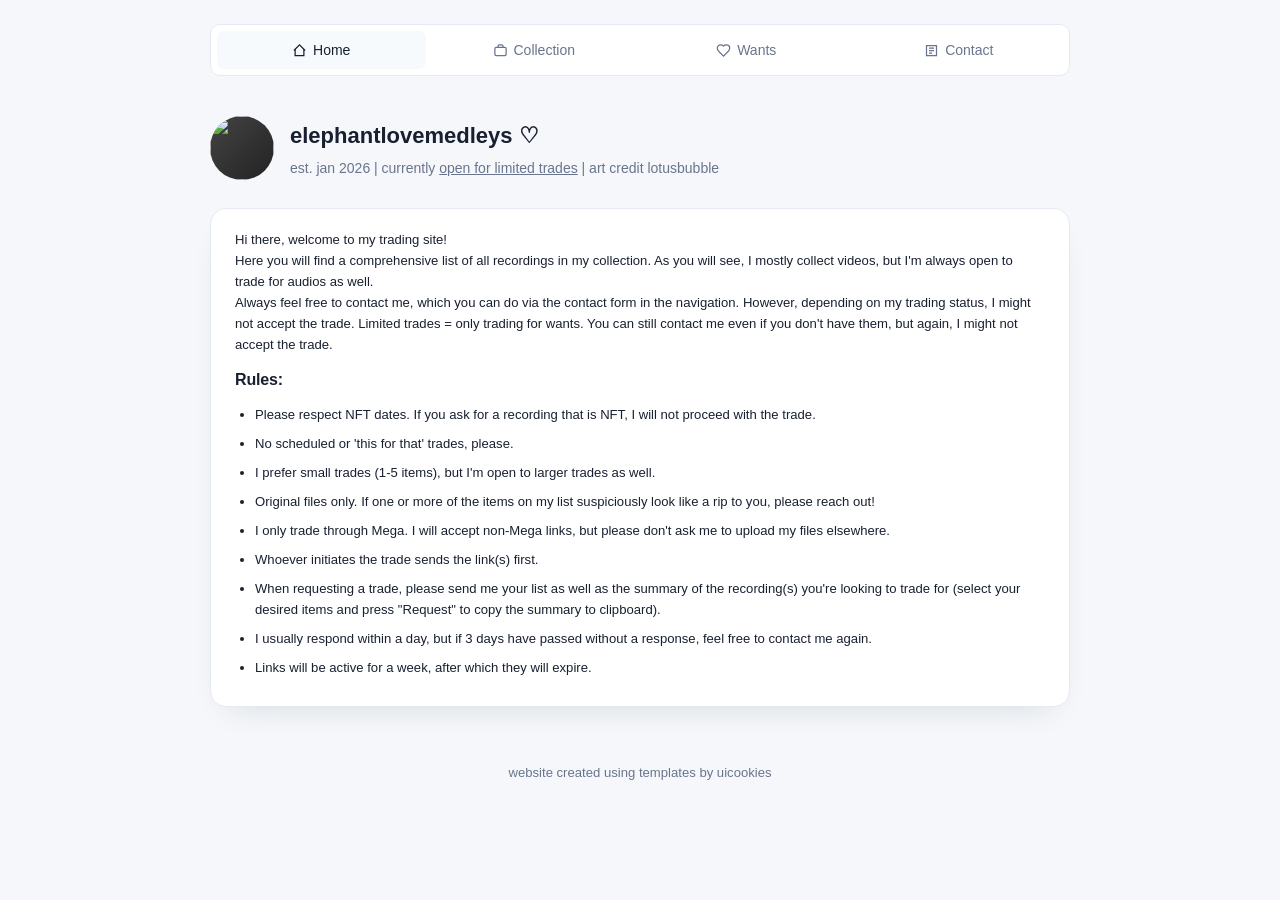
==== index.html @ 50d88b27 "Update index.html" ====
<!DOCTYPE html>
<html lang="en">
  <head>
    <meta charset="UTF-8">
    <meta name="viewport" content="width=device-width, initial-scale=1.0">
    <title>elephantlovemedleys</title>
    <style>
      :root {
        --bg: #f5f7fa;
        --surface: #ffffff;
        --border: #e5eaf2;
        --text: #182030;
        --text-dim: #69758d;
        --accent: #2563eb;
        --hover: #f7fafd;
      }

      * {
        box-sizing: border-box;
      }

      body {
        margin: 0;
        background: var(--bg);
        color: var(--text);
        font-family: -apple-system, BlinkMacSystemFont, "Segoe UI", Roboto, Helvetica, Arial, sans-serif;
        line-height: 1.6;
      }

      .wrap {
        max-width: 900px;
        margin: 0 auto;
        padding: 24px 20px 60px;
      }

      nav {
        display: flex;
        gap: 4px;
        background: var(--surface);
        border: 1px solid var(--border);
        border-radius: 10px;
        padding: 6px;
        margin-bottom: 40px;
      }

      nav a {
        flex: 1;
        text-align: center;
        color: var(--text-dim);
        text-decoration: none;
        font-size: 14px;
        padding: 8px 10px;
        border-radius: 7px;
        display: flex;
        align-items: center;
        justify-content: center;
        gap: 6px;
        min-width: 0;
        overflow: hidden;
        white-space: nowrap;
        text-overflow: ellipsis;
      }

      nav a.active {
        background: var(--hover);
        color: var(--text);
      }

      nav svg {
        width: 15px;
        height: 15px;
        flex-shrink: 0;
      }

      @media (max-width: 420px) {
        nav {
          gap: 2px;
          padding: 4px;
        }

        nav a {
          font-size: 12px;
          padding: 8px 4px;
          gap: 4px;
        }

        nav svg {
          width: 13px;
          height: 13px;
        }
      }

      .profile-header {
        display: flex;
        align-items: center;
        gap: 16px;
        margin-bottom: 28px;
      }

      .avatar {
        width: 64px;
        height: 64px;
        border-radius: 50%;
        object-fit: cover;
        background: linear-gradient(135deg, #444, #222);
        flex-shrink: 0;
      }

      .profile-header h1 {
        font-size: 22px;
        margin: 0 0 4px;
        font-weight: 700;
      }

      .profile-header p {
        margin: 0;
        color: var(--text-dim);
        font-size: 14px;
      }

      .bio p {
        font-size: 15px;
        color: var(--text);
        margin: 0 0 20px;
      }

      .rules-wrap {
        background: var(--surface);
        border: 1px solid var(--border);
        border-radius: 16px;
        box-shadow: 0 14px 32px -18px rgba(18, 28, 48, .16);
        padding: 20px 24px;
        margin-top: 20px;
      }

      .rules-wrap h1 {
        font-size: 1rem;
        letter-spacing: -.01em
      }

      .rules-wrap p {
        font-size: .82rem;
        margin: 0 0 12px;
      }

      .rules-wrap ul {
        margin: 0;
        font-size: .82rem;
        padding-left: 20px;
      }

      .rules-wrap li {
        margin-bottom: 8px;
        color: var(--text);
      }

      footer {
        display: flex;
        justify-content: center;
        padding: 5px;
        color: var(--text-dim);
        font-size: .82rem;
        margin-top: 50px
      }
    </style>
  </head>
  <body>
    <div class="wrap">
      <nav>
        <a href="#" class="active">
          <svg viewBox="0 0 24 24" fill="none" stroke="currentColor" stroke-width="2">
            <path d="M3 12l9-9 9 9" />
            <path d="M5 10v10h14V10" />
          </svg> Home </a>
        <a href="/collection.html">
          <svg viewBox="0 0 24 24" fill="none" stroke="currentColor" stroke-width="2">
            <rect x="3" y="7" width="18" height="13" rx="2" />
            <path d="M8 7V5a2 2 0 0 1 2-2h4a2 2 0 0 1 2 2v2" />
          </svg> Collection </a>
        <a href="/wants.html">
          <svg viewBox="0 0 24 24" fill="none" stroke="currentColor" stroke-width="2">
            <path d="M19 14c1.49-1.46 3-3.21 3-5.5A5.5 5.5 0 0 0 16.5 3c-1.76 0-3 .5-4.5 2-1.5-1.5-2.74-2-4.5-2A5.5 5.5 0 0 0 2 8.5c0 2.3 1.5 4.05 3 5.5l7 7Z" />
          </svg> Wants </a>
        <a href="/contact.html">
          <svg viewBox="0 0 24 24" fill="none" stroke="currentColor" stroke-width="2">
            <path d="M4 4h16v16H4z" />
            <path d="M8 8h8M8 12h8M8 16h5" />
          </svg> Contact </a>
      </nav>
      <div class="profile-header">
        <img class="avatar" src="https://raw.githubusercontent.com/elephantlovemedleys/elephantlovemedleys.github.io/refs/heads/main/zca20a1f53b3a03596f8af420826d0ff9.png">
        <div>
          <h1>elephantlovemedleys ♡</h1>
          <p>est. jan 2026 | currently <u>open for limited trades</u> | art credit lotusbubble </p>
        </div>
      </div>
      <div class="bio">
        <div class="rules-wrap">
          <p>Hi there, welcome to my trading site! </br> Here you will find a comprehensive list of all recordings in my collection. As you will see, I mostly collect videos, but I'm always open to trade for audios as well. </br>Always feel free to contact me, which you can do via the contact form in the navigation. However, depending on my trading status, I might not accept the trade. Limited trades = only trading for wants. You can still contact me even if you don't have them, but again, I might not accept the trade. </p>
          <h1> Rules: </h1>
          <ul>
            <li>Please respect NFT dates. If you ask for a recording that is NFT, I will not proceed with the trade.</li>
            <li>No scheduled or 'this for that' trades, please.</li>
            <li>I prefer small trades (1-5 items), but I'm open to larger trades as well.</li>
            <li>Original files only. If one or more of the items on my list suspiciously look like a rip to you, please reach out!</li>
            <li>I only trade through Mega. I will accept non-Mega links, but please don't ask me to upload my files elsewhere.</li>
            <li>Whoever initiates the trade sends the link(s) first.</li>
            <li>When requesting a trade, please send me your list as well as the summary of the recording(s) you're looking to trade for (select your desired items and press "Request" to copy the summary to clipboard).</li>
            <li>I usually respond within a day, but if 3 days have passed without a response, feel free to contact me again.</li>
            <li>Links will be active for a week, after which they will expire.</li>
          </ul>
        </div>
      </div>
      <footer>website created using templates by uicookies</footer>
    </div>
  </body>
</html>
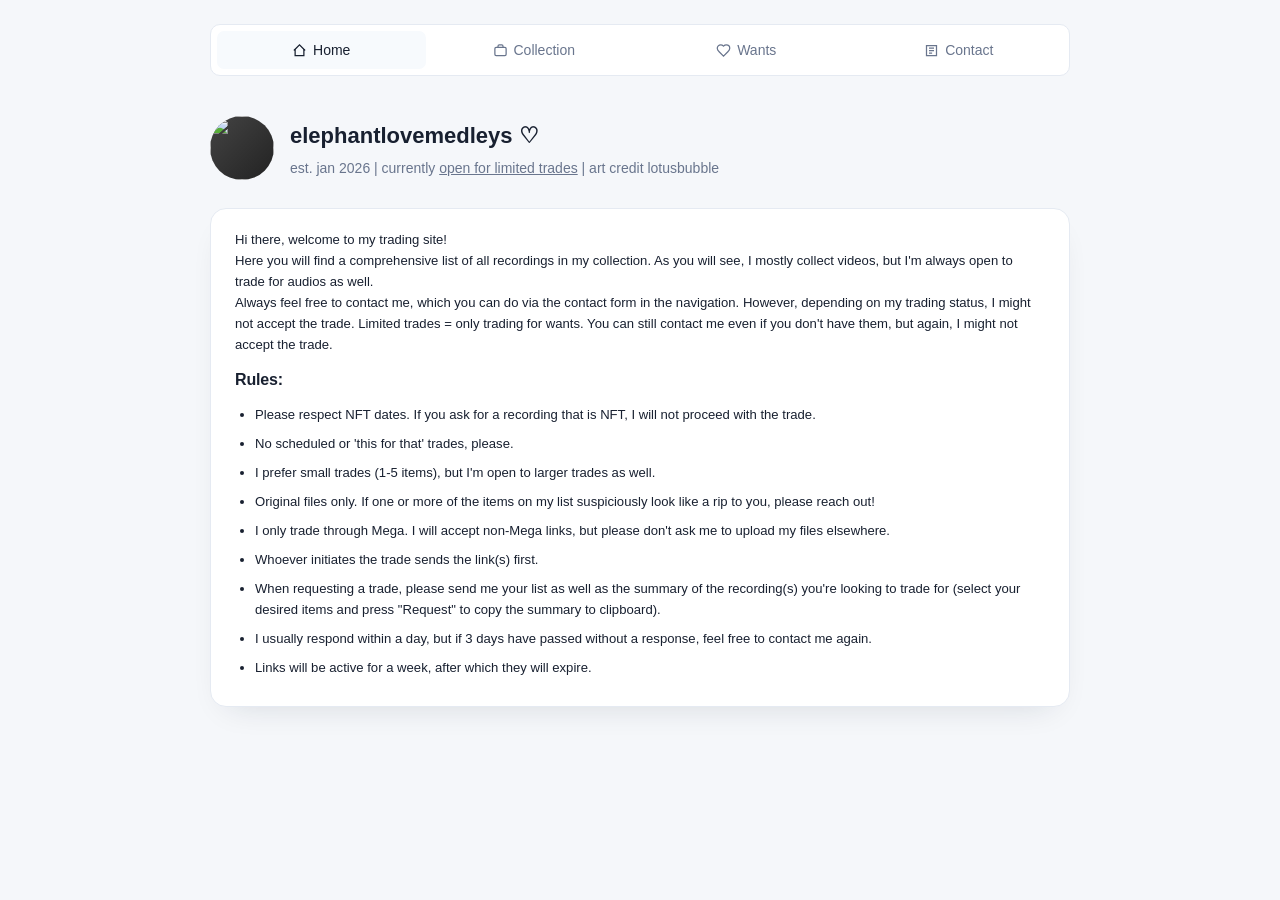
==== commit 9cb7a64f: "Update index.html" ====
--- a/index.html
+++ b/index.html
@@ -153,15 +153,7 @@
         margin-bottom: 8px;
         color: var(--text);
       }
-
-      footer {
-        display: flex;
-        justify-content: center;
-        padding: 5px;
-        color: var(--text-dim);
-        font-size: .82rem;
-        margin-top: 50px
-      }
+      
     </style>
   </head>
   <body>
@@ -210,8 +202,6 @@
             <li>Links will be active for a week, after which they will expire.</li>
           </ul>
         </div>
-      </div>
-      <footer>website created using templates by uicookies</footer>
     </div>
   </body>
 </html>
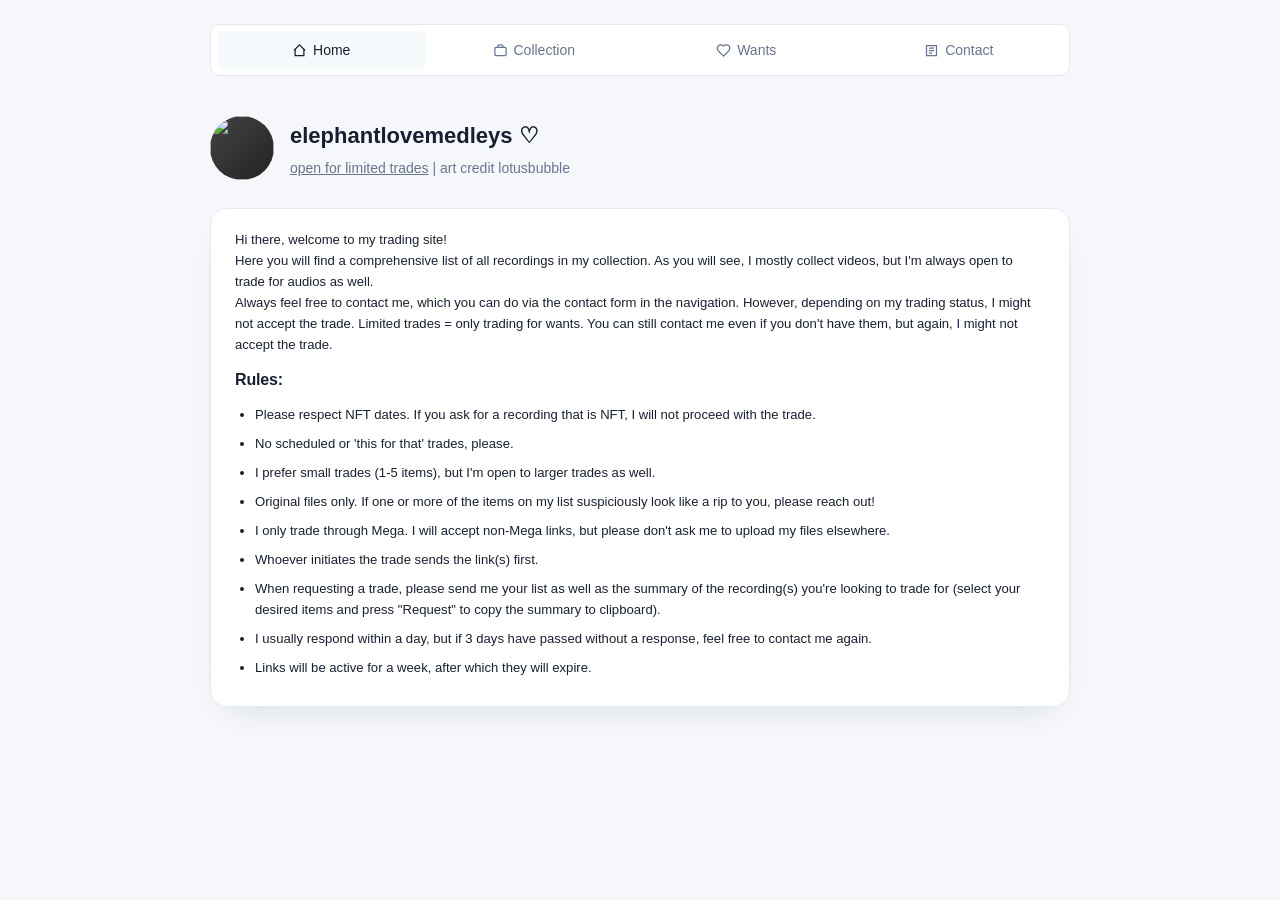
==== commit 686a11de: "Update index.html" ====
--- a/index.html
+++ b/index.html
@@ -183,7 +183,7 @@
         <img class="avatar" src="https://raw.githubusercontent.com/elephantlovemedleys/elephantlovemedleys.github.io/refs/heads/main/zca20a1f53b3a03596f8af420826d0ff9.png">
         <div>
           <h1>elephantlovemedleys ♡</h1>
-          <p>est. jan 2026 | currently <u>open for limited trades</u> | art credit lotusbubble </p>
+          <p><u>open for limited trades</u> | art credit lotusbubble </p>
         </div>
       </div>
       <div class="bio">
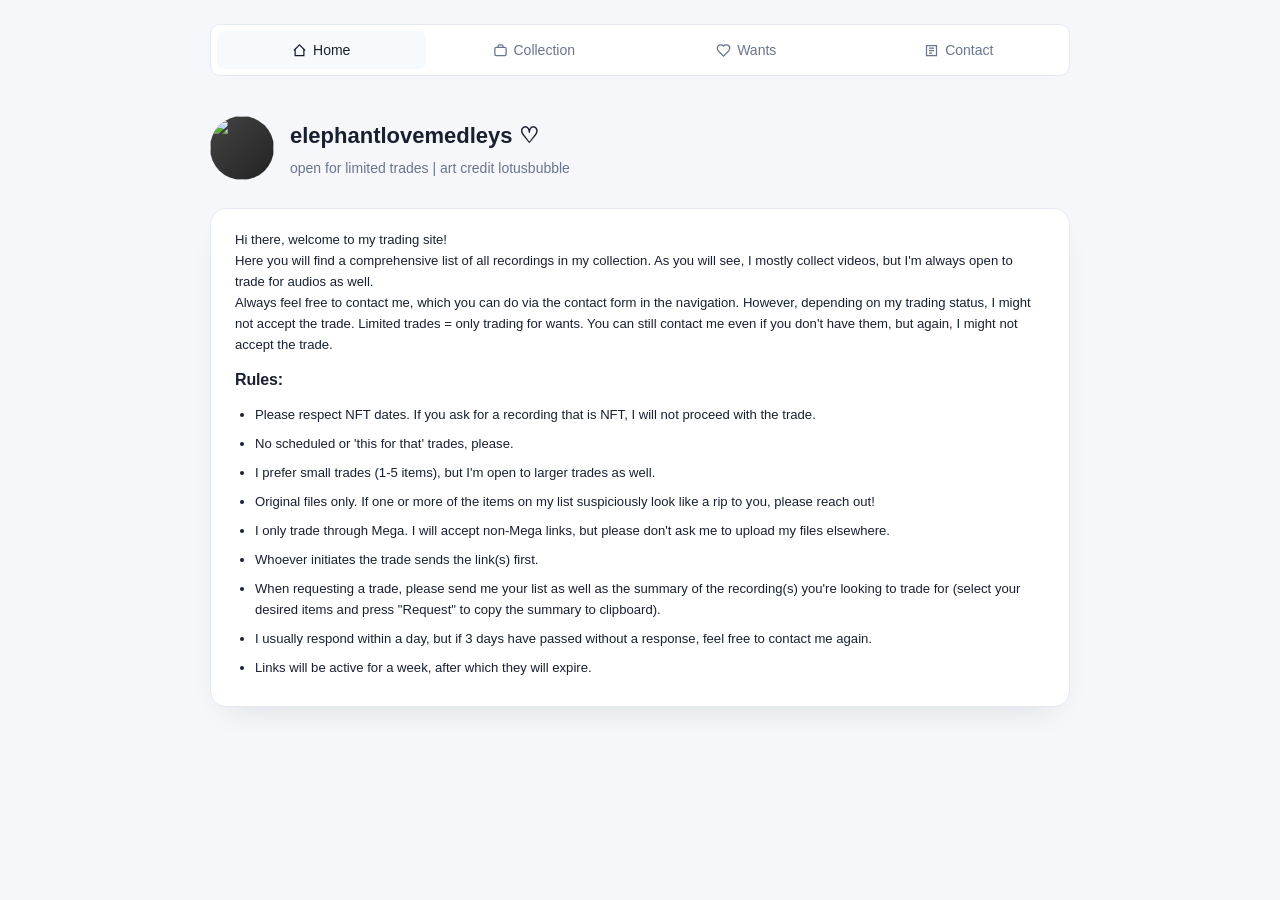
==== commit 88680fbd: "Update index.html" ====
--- a/index.html
+++ b/index.html
@@ -183,7 +183,7 @@
         <img class="avatar" src="https://raw.githubusercontent.com/elephantlovemedleys/elephantlovemedleys.github.io/refs/heads/main/zca20a1f53b3a03596f8af420826d0ff9.png">
         <div>
           <h1>elephantlovemedleys ♡</h1>
-          <p><u>open for limited trades</u> | art credit lotusbubble </p>
+          <p>open for limited trades | art credit lotusbubble </p>
         </div>
       </div>
       <div class="bio">
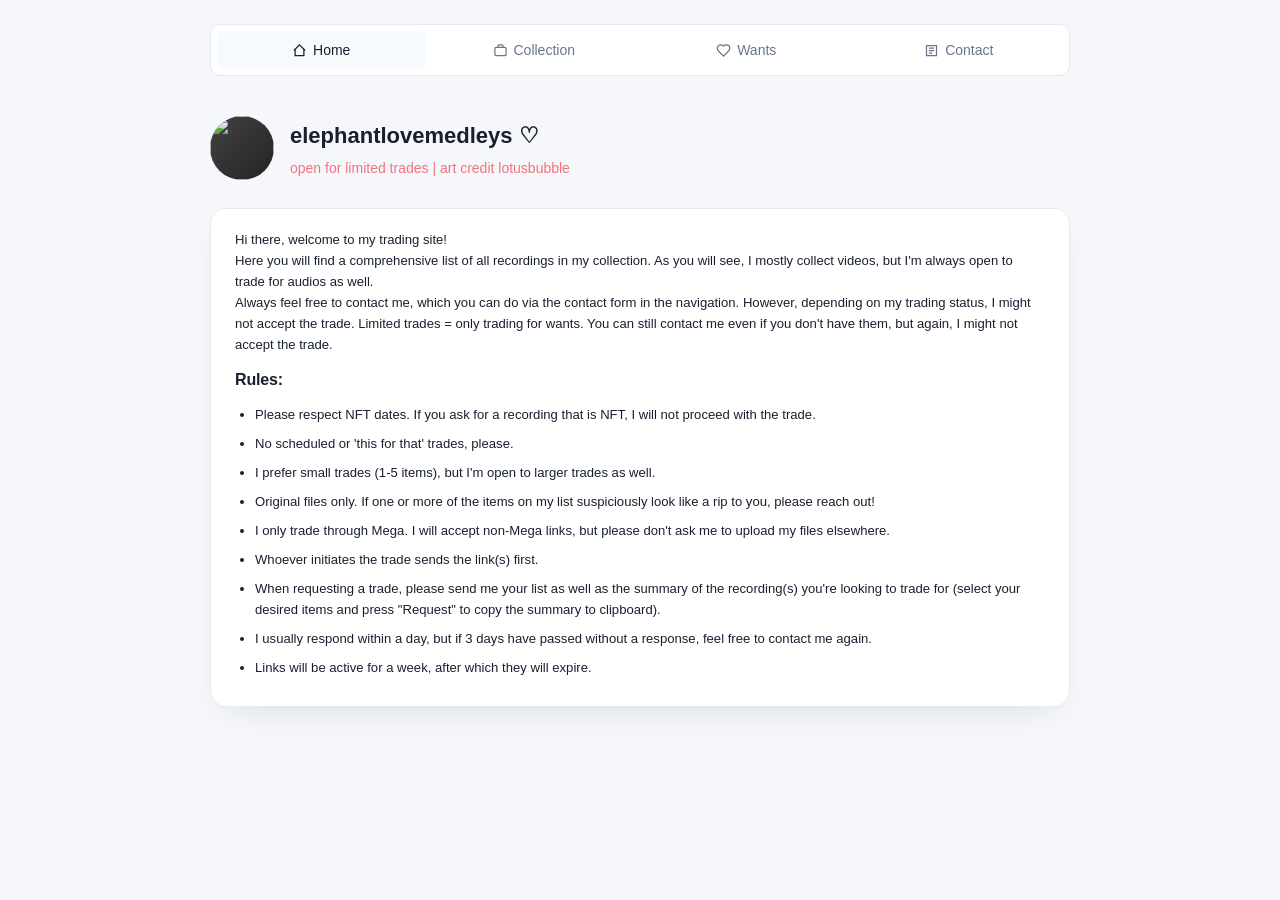
==== commit e5122661: "Update index.html" ====
--- a/index.html
+++ b/index.html
@@ -183,7 +183,7 @@
         <img class="avatar" src="https://raw.githubusercontent.com/elephantlovemedleys/elephantlovemedleys.github.io/refs/heads/main/zca20a1f53b3a03596f8af420826d0ff9.png">
         <div>
           <h1>elephantlovemedleys ♡</h1>
-          <p>open for limited trades | art credit lotusbubble </p>
+          <p style="color:#f5717e;">open for limited trades | art credit lotusbubble </p>
         </div>
       </div>
       <div class="bio">
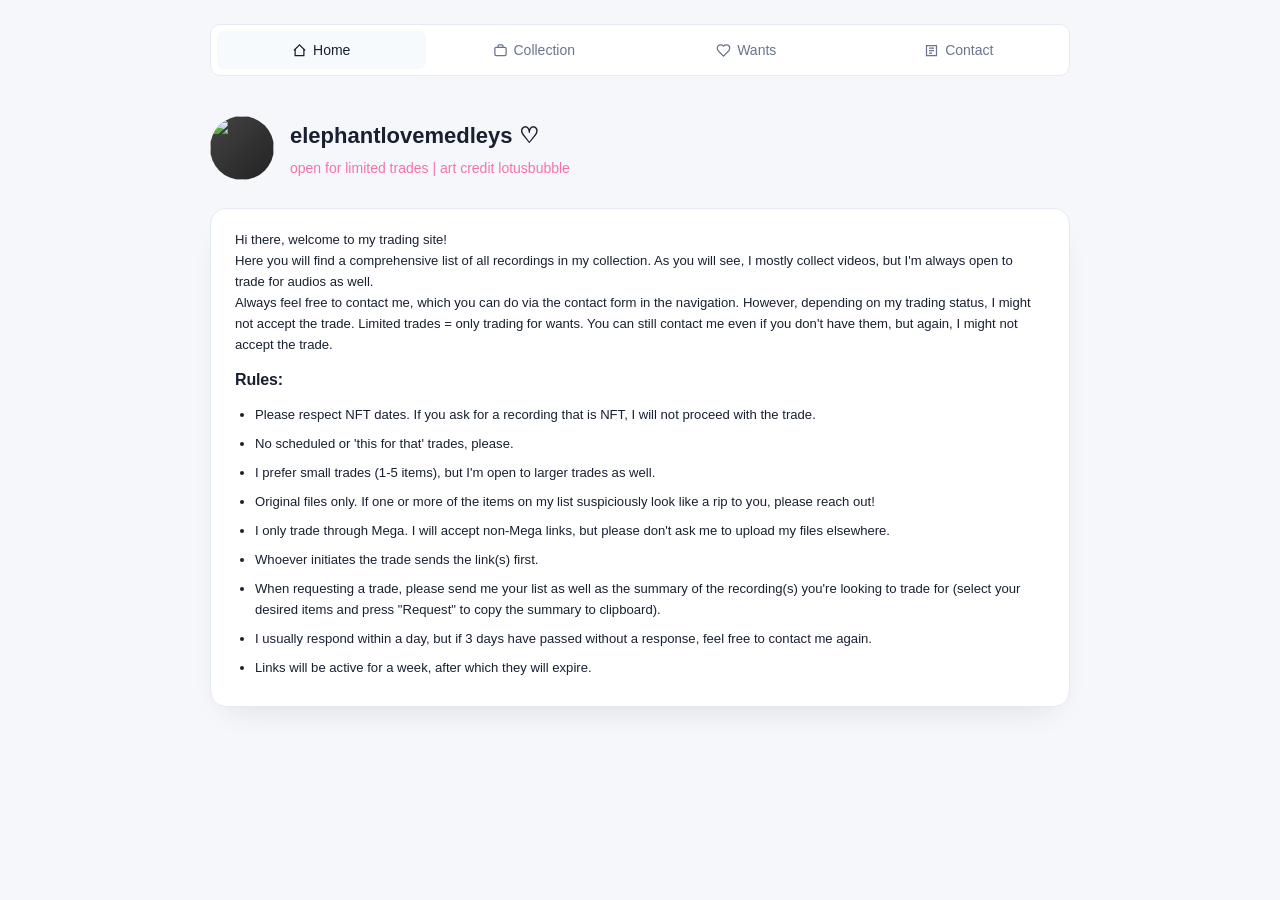
==== commit 77d267a5: "Update index.html" ====
--- a/index.html
+++ b/index.html
@@ -183,7 +183,7 @@
         <img class="avatar" src="https://raw.githubusercontent.com/elephantlovemedleys/elephantlovemedleys.github.io/refs/heads/main/zca20a1f53b3a03596f8af420826d0ff9.png">
         <div>
           <h1>elephantlovemedleys ♡</h1>
-          <p style="color:#f5717e;">open for limited trades | art credit lotusbubble </p>
+          <p style="color:#f571ae;">open for limited trades | art credit lotusbubble </p>
         </div>
       </div>
       <div class="bio">
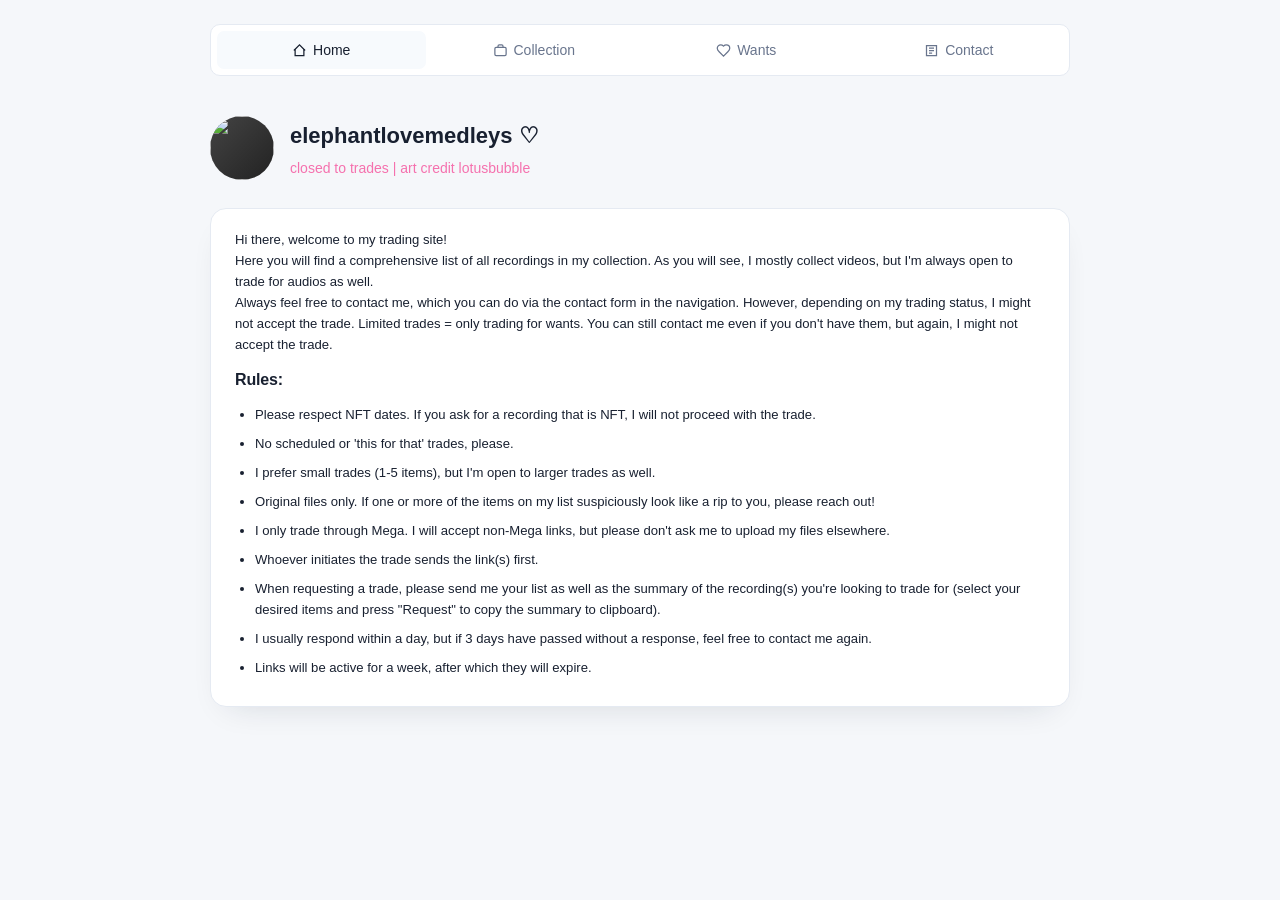
==== commit d9e448f4: "Update index.html" ====
--- a/index.html
+++ b/index.html
@@ -183,7 +183,7 @@
         <img class="avatar" src="https://raw.githubusercontent.com/elephantlovemedleys/elephantlovemedleys.github.io/refs/heads/main/zca20a1f53b3a03596f8af420826d0ff9.png">
         <div>
           <h1>elephantlovemedleys ♡</h1>
-          <p style="color:#f571ae;">open for limited trades | art credit lotusbubble </p>
+          <p style="color:#f571ae;">closed to trades | art credit lotusbubble </p>
         </div>
       </div>
       <div class="bio">
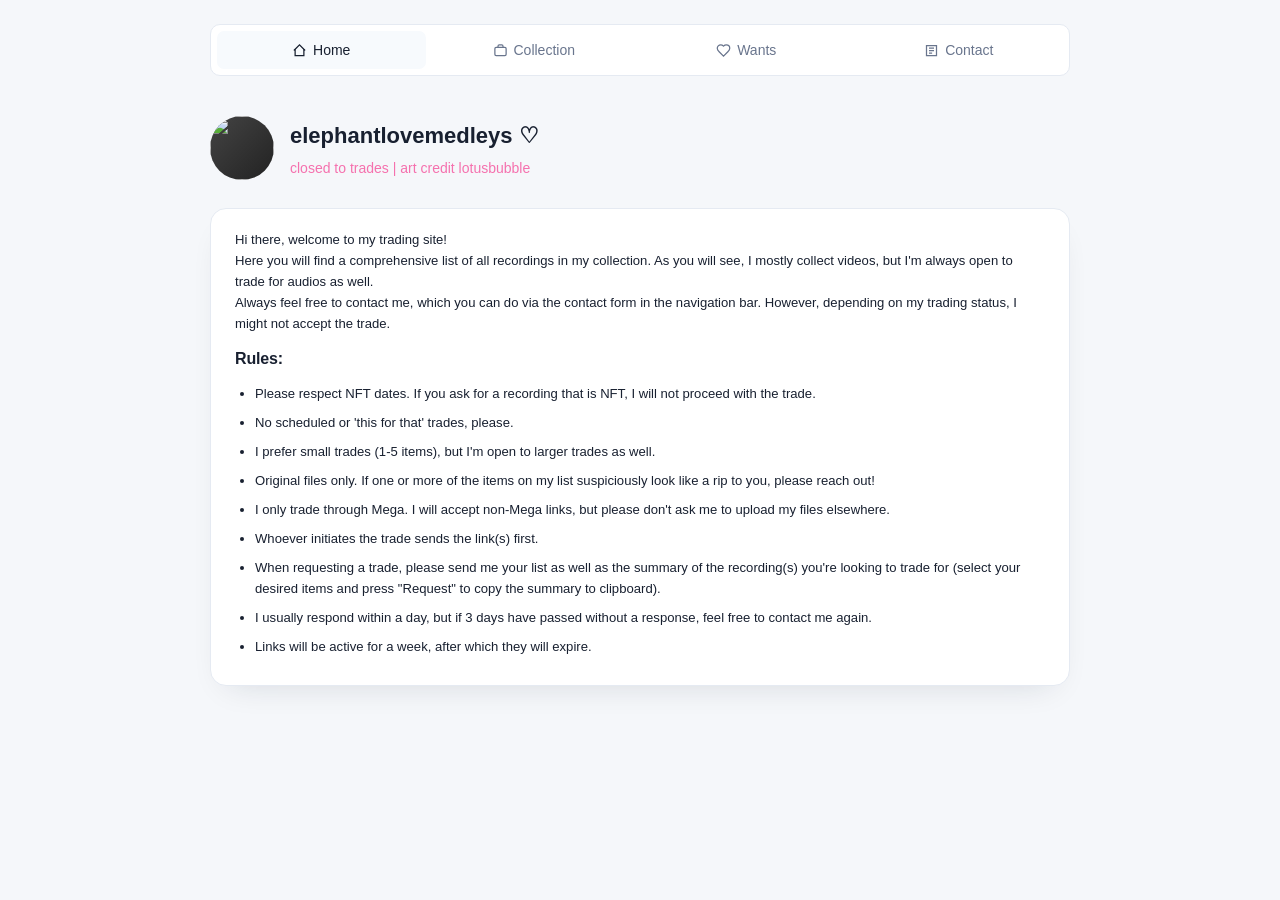
==== commit 62d36bad: "Update index.html" ====
--- a/index.html
+++ b/index.html
@@ -188,7 +188,7 @@
       </div>
       <div class="bio">
         <div class="rules-wrap">
-          <p>Hi there, welcome to my trading site! </br> Here you will find a comprehensive list of all recordings in my collection. As you will see, I mostly collect videos, but I'm always open to trade for audios as well. </br>Always feel free to contact me, which you can do via the contact form in the navigation. However, depending on my trading status, I might not accept the trade. Limited trades = only trading for wants. You can still contact me even if you don't have them, but again, I might not accept the trade. </p>
+          <p>Hi there, welcome to my trading site! </br> Here you will find a comprehensive list of all recordings in my collection. As you will see, I mostly collect videos, but I'm always open to trade for audios as well. </br>Always feel free to contact me, which you can do via the contact form in the navigation bar. However, depending on my trading status, I might not accept the trade.</p>
           <h1> Rules: </h1>
           <ul>
             <li>Please respect NFT dates. If you ask for a recording that is NFT, I will not proceed with the trade.</li>
